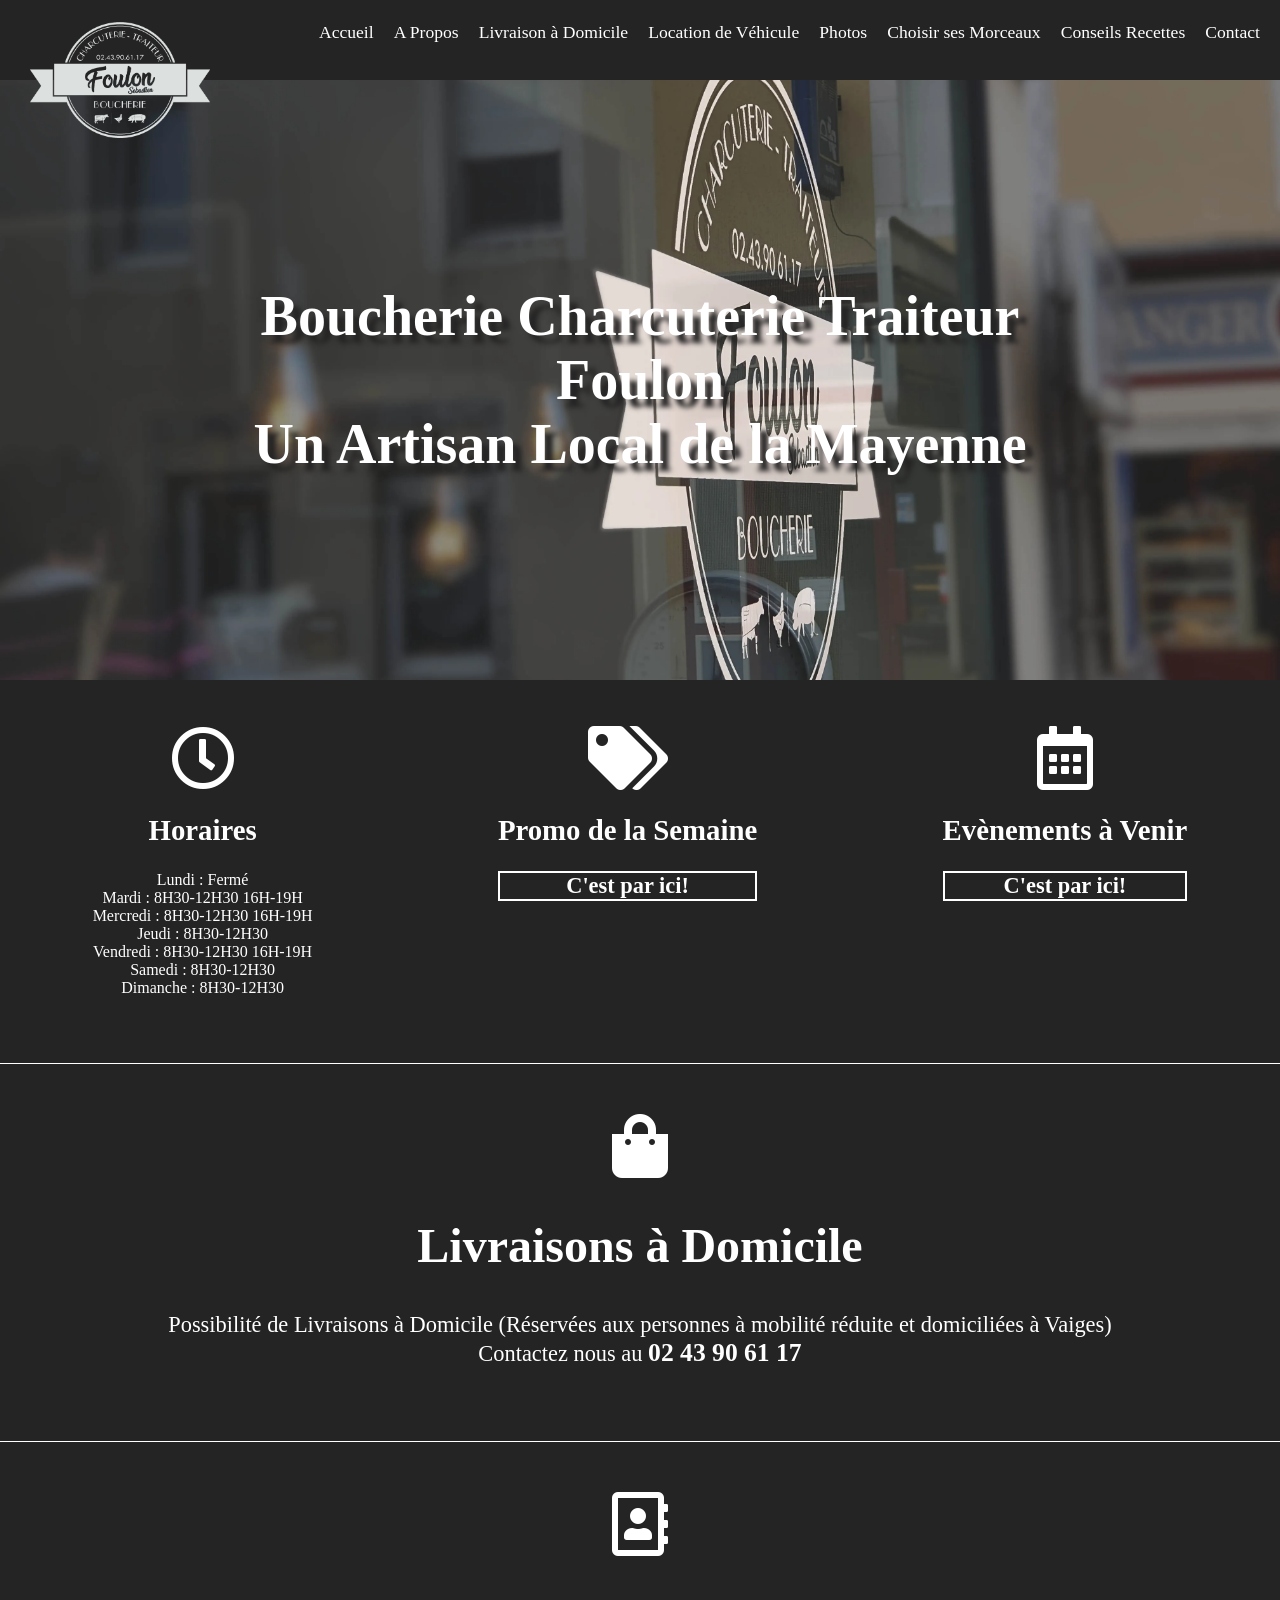
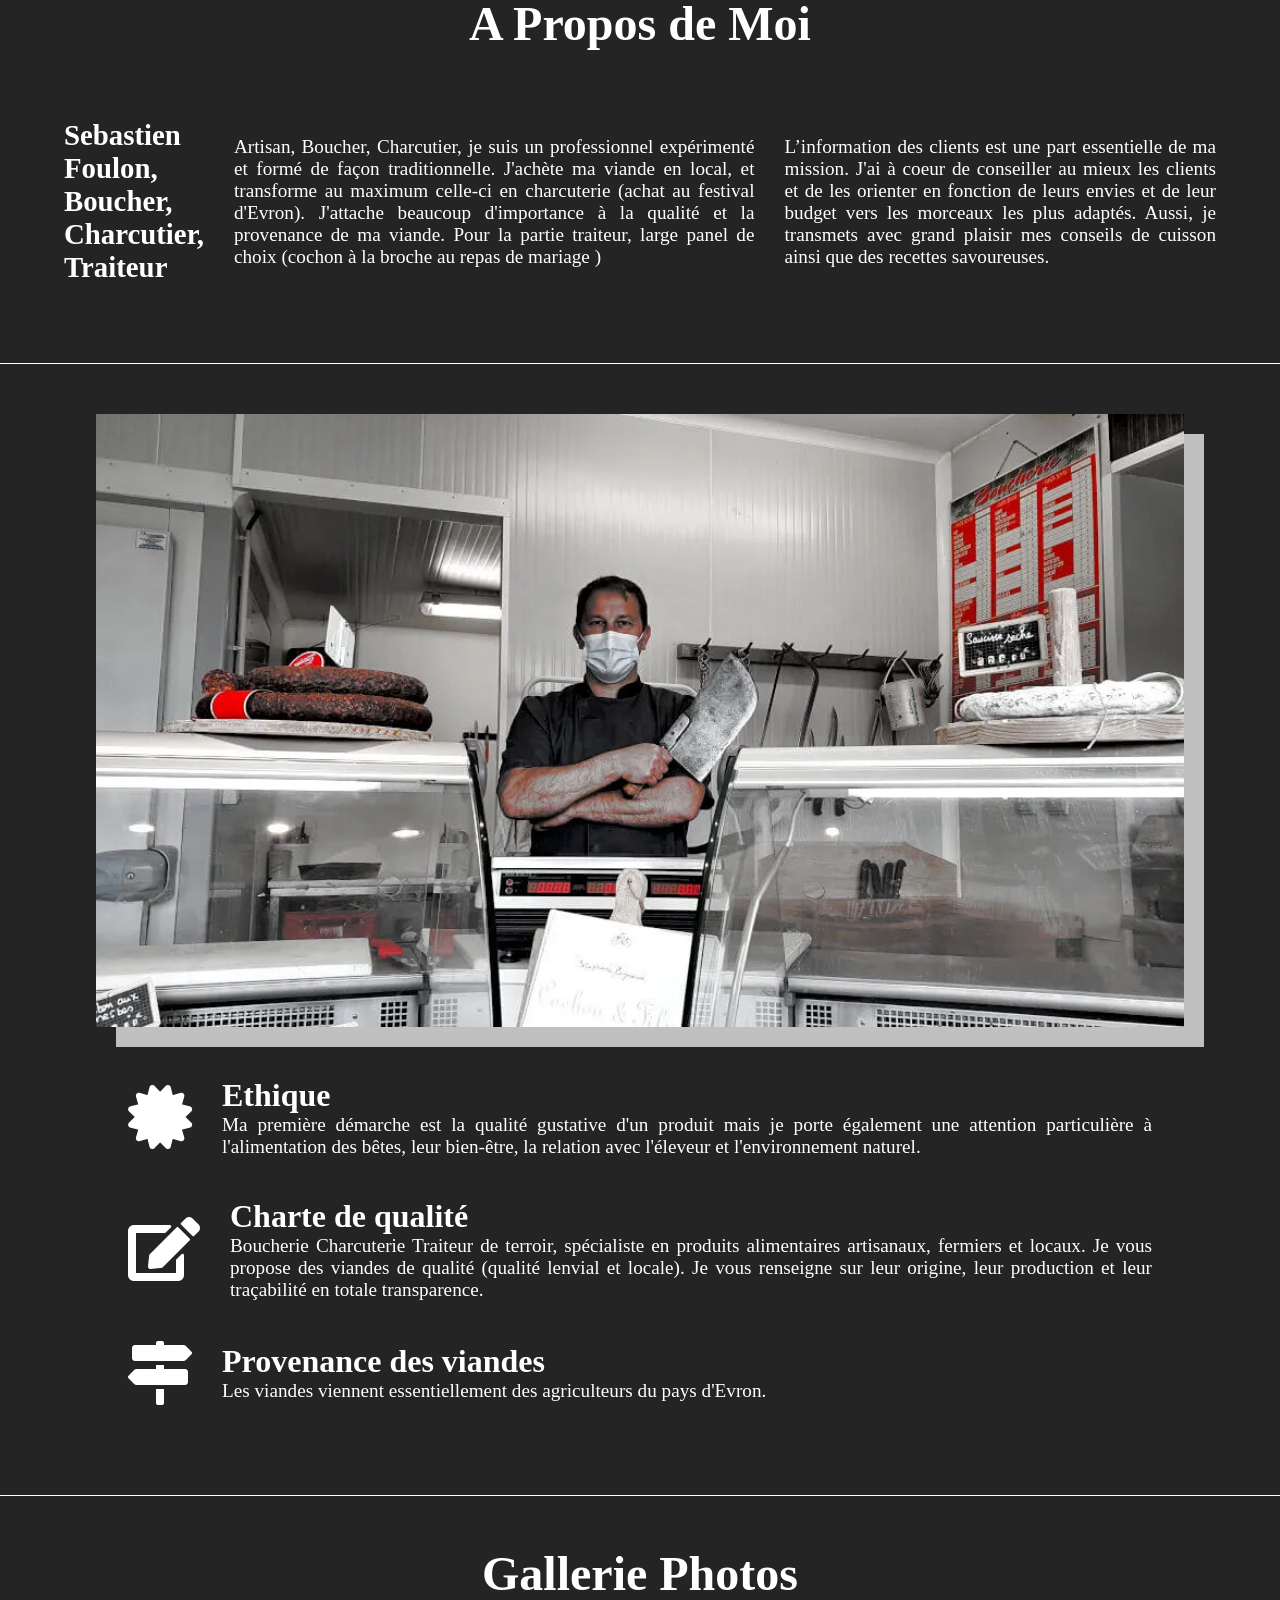
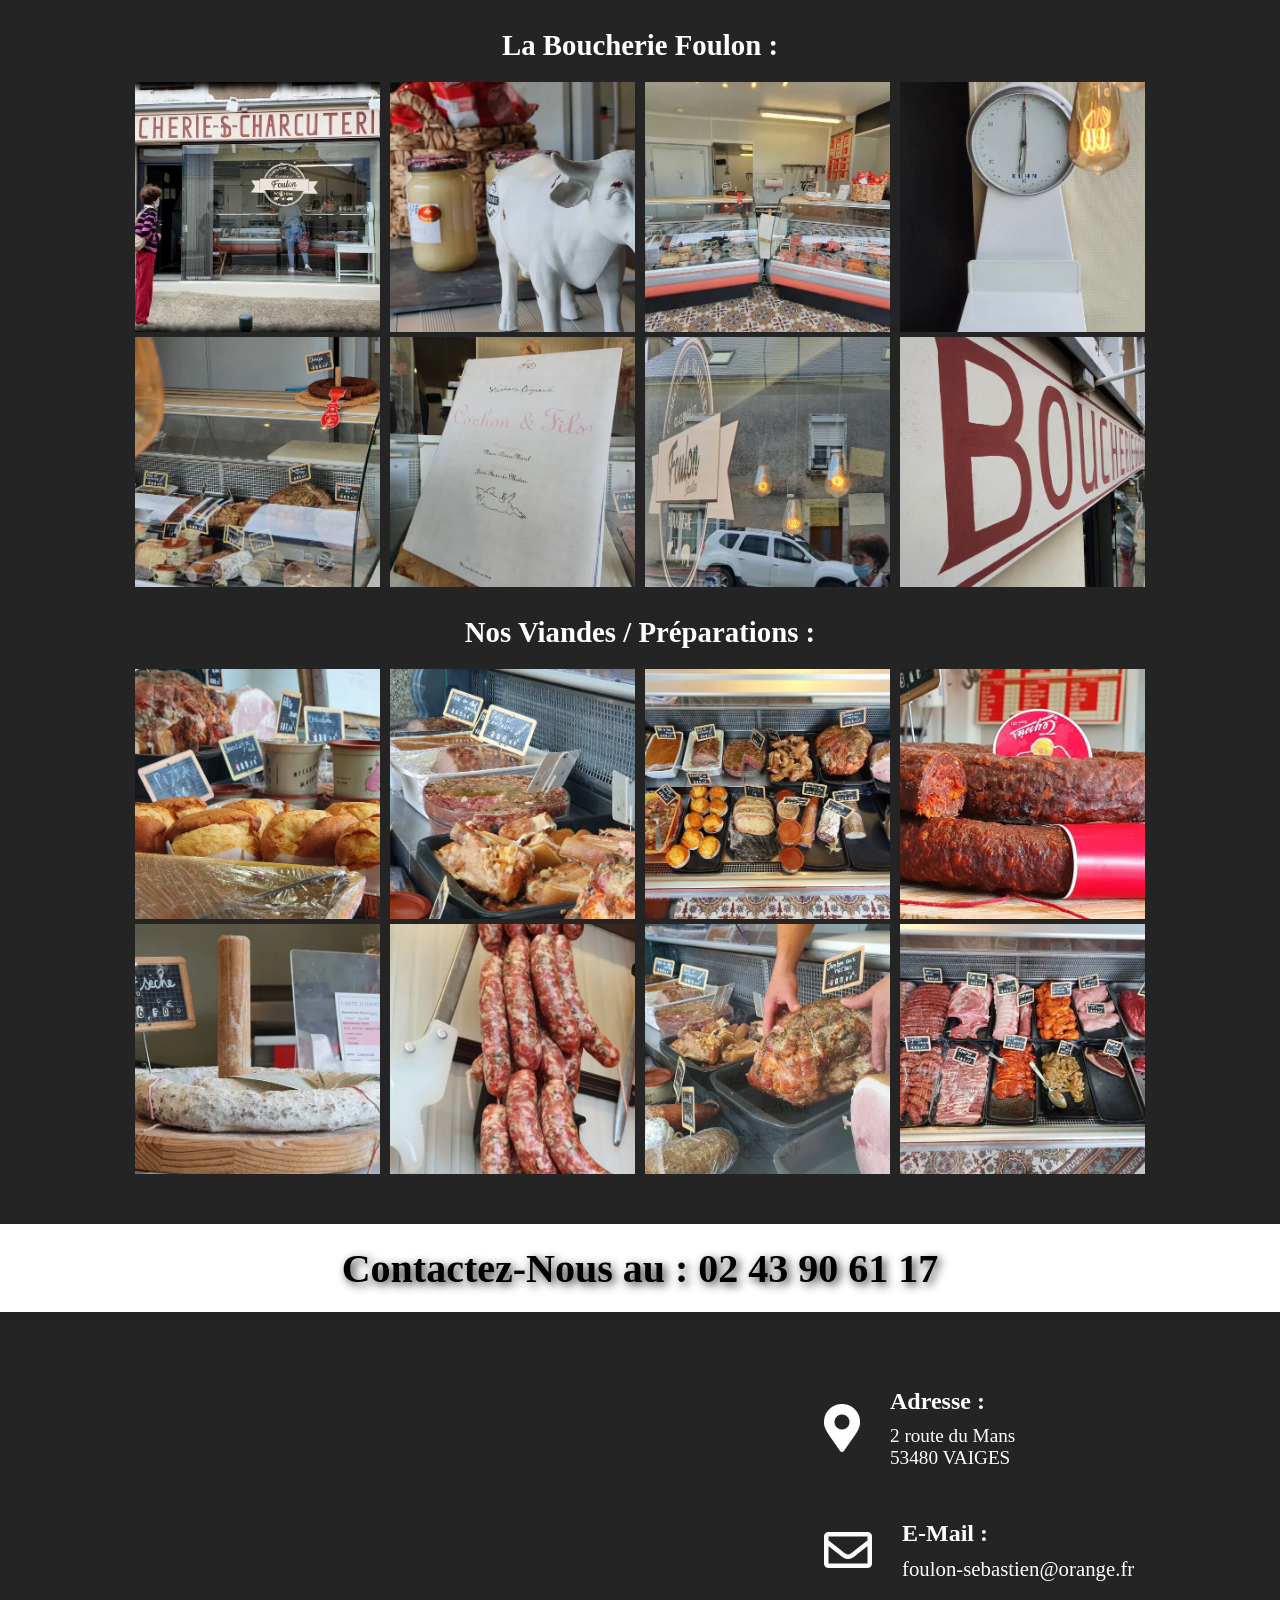
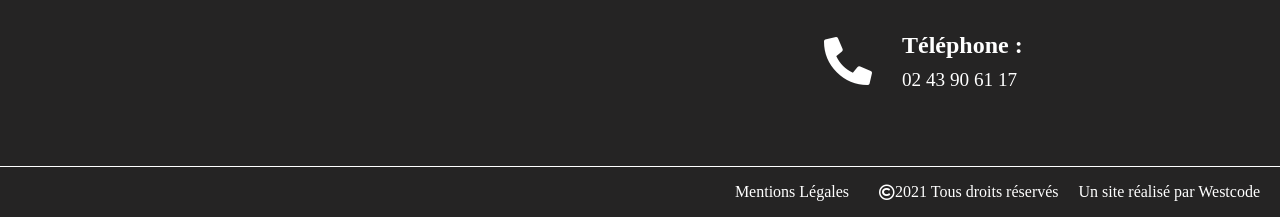
==== index.html @ be4639ea "perf" ====
<!DOCTYPE html>
<html lang="fr">
<head>
    <meta charset="UTF-8">
    <meta name="description" content="Artisan Boucher Charcutier à Vaiges, Sébastien Foulon vous propose une viande locale de qualité! Viandes, Charcuterie, Plats cuisinés, Location de véhicules et services, la Boucherie Foulon reste à votre écoute!">
    <meta name="robots" content="index, follow">
    <link rel="stylesheet" href="./css/style.css" />
    <meta http-equiv="X-UA-Compatible" content="IE=edge">
    <meta name="viewport" content="width=device-width, initial-scale=1.0">
    <link rel="shortcut icon" type="image/png" href="favicon.ico">
    <title>Boucherie Foulon - Vaiges</title>
    <link rel="stylesheet" href="https://use.fontawesome.com/releases/v5.15.4/css/all.css" integrity="sha384-DyZ88mC6Up2uqS4h/KRgHuoeGwBcD4Ng9SiP4dIRy0EXTlnuz47vAwmeGwVChigm" crossorigin="anonymous">
</head>

<body>
    <header>
        <nav id="nav">
            <img id="logo" src="./assets/images/logo.png" alt="Logo de la Boucherie Foulon à Vaiges">
            <ul class="nav__bar">
                <li class="nav__link"><a href="index.html">Accueil</a></li>
                <li class="nav__link"><a href="#about">A Propos</a></li>
                <li class="nav__link"><a href="#delivery">Livraison à Domicile</a></li>
                <li class="nav__link"><a href="location.html">Location de Véhicule</a></li>
                <li class="nav__link"><a href="#gallery">Photos</a></li>
                <li class="nav__link"><a href="viande.html">Choisir ses Morceaux</a></li>
                <li class="nav__link"><a target="_blank" href="https://fr-fr.facebook.com/" rel="noopener">Conseils Recettes</a></li>
                <li class="nav__link"><a href="#map">Contact</a></li>
            </ul>
        </nav>
    </header>

    <main>
        <section class="section-1">
            <img id="vitrine" src="./assets/images/vitrine.webp" alt="Photo de l'ensigne de la Boucherie Foulon à Vaiges qui apparait sur la vitrine">
            <h1>Boucherie Charcuterie Traiteur<br>Foulon<br>Un Artisan Local de la Mayenne</h1>
        </section>

        <section class="section-2">
            <article class="article">
                <i class="far fa-clock"></i>
                <h2>Horaires</h2>
                <ul>
                    <li>Lundi : Fermé</li>
                    <li>Mardi : 8H30-12H30 16H-19H</li>
                    <li>Mercredi : 8H30-12H30 16H-19H</li>
                    <li>Jeudi : 8H30-12H30</li>
                    <li>Vendredi : 8H30-12H30 16H-19H</li>
                    <li>Samedi : 8H30-12H30</li>
                    <li>Dimanche : 8H30-12H30</li>
                </ul>
            </article>
            <article class="article">
                <i class="fas fa-tags"></i>
                <h2>Promo de la Semaine</h2>
                <a target="_blank" href="https://fr-fr.facebook.com/" rel="noopener"><p>C'est par ici!</p></a>
            </article>
            <article class="article">
                <i class="far fa-calendar-alt"></i>
                <h2>Evènements à Venir</h2>
                <a target="_blank" href="https://fr-fr.facebook.com/" rel="noopener"><p>C'est par ici!</p></a>
            </article>
        </section>

        <aside id="delivery">
            <i class="fas fa-shopping-bag"></i>
            <h2>Livraisons à Domicile</h2>
            <p>Possibilité de Livraisons à Domicile (Réservées aux personnes à mobilité réduite et domiciliées à Vaiges)<br>Contactez nous au <span id="phone">02 43 90 61 17</span></p>
        </aside>
        
        <article id="about">
            <i class="far fa-address-book"></i>
            <h2>A Propos de Moi</h2>
            <span id="infos-bloc">
                <h3>Sebastien Foulon,<br>Boucher,<br>Charcutier,<br>Traiteur</h3>
                <p>Artisan, Boucher, Charcutier, je suis un professionnel expérimenté et formé de façon traditionnelle. J'achète ma viande en local, et transforme au maximum celle-ci en charcuterie (achat au festival d'Evron). J'attache beaucoup d'importance à la qualité et la provenance de ma viande. Pour la partie traiteur, large panel de choix (cochon à la broche au repas de mariage )</p>
                <p>L’information des clients est une part essentielle de ma mission. J'ai à coeur de conseiller au mieux les clients et de les orienter en fonction de leurs envies et de leur budget vers les morceaux les plus adaptés. Aussi, je transmets avec grand plaisir mes conseils de cuisson ainsi que des recettes savoureuses.</p>
            </span>
        </article>

        <section id="presentation">
            <img src="./assets/images/seb.webp" alt="Photo de Sebastien, Artisan, Boucher, Charcutier à Vaiges, avec un couteau derrière sa vitrine">
            <aside id="description">
                <article>
                    <i class="fas fa-certificate"></i>
                    <span>
                        <h3>Ethique</h3>
                        <p>Ma première démarche est la qualité gustative d'un produit mais je porte également une attention particulière à l'alimentation des bêtes, leur bien-être, la relation avec l'éleveur et l'environnement naturel.</p>
                    </span>
                </article>
                <article>
                    <i class="fas fa-edit"></i>
                    <span>
                        <h3>Charte de qualité</h3>
                        <p>Boucherie Charcuterie Traiteur de terroir, spécialiste en produits alimentaires artisanaux, fermiers et locaux. Je vous propose des viandes de qualité (qualité lenvial et locale). Je vous renseigne sur leur origine, leur production et leur traçabilité en totale transparence.</p>
                    </span>
                </article>
                <article>
                    <i class="fas fa-map-signs"></i>
                    <span>
                        <h3>Provenance des viandes</h3>
                        <p>Les viandes viennent essentiellement des agriculteurs du pays d'Evron.</p>
                    </span>
                </article>
            </aside>
        </section>

        <section id="gallery">
            <h2>Gallerie Photos</h2>
            <h3>La Boucherie Foulon :</h3>
            <aside>
                <span class="photo-gallery">
                    <a href="./assets/images/gallery-1.webp"><img src="./assets/images/gallery-1.webp" alt="Photo de la devanture de la Boucherie Foulon à Vaiges et des clients"></a>
                </span>
                <span class="photo-gallery">
                     <a href="./assets/images/gallery-2.webp"><img src="./assets/images/gallery-2.webp" alt="Photo d'une vache décorative et de pots de miel artisanaux"></a>
                </span>
                <span class="photo-gallery">
                    <a href="./assets/images/gallery-3.webp"><img src="./assets/images/gallery-3.webp" alt="Photo des deux vitrines à l'intérieure de la boutique où est exposée la viandes et les différentes préparations charcutières"></a>
                </span>
                <span class="photo-gallery">
                     <a href="./assets/images/gallery-4.webp"><img src="./assets/images/gallery-4.webp" alt="Photo de la balance utilisée pour peser la viande et autres préparations artisanales"></a>
                </span>
                <span class="photo-gallery">
                     <a href="./assets/images/gallery-5.webp"><img src="./assets/images/gallery-5.webp" alt="Photo de la vitrine à charcuterie, spécialités de la Mayenne"></a>
                </span>
                <span class="photo-gallery">
                     <a href="./assets/images/gallery-6.webp"><img src="./assets/images/gallery-6.webp" alt="Photo d'un livre de recettes de cochon"></a>
                </span>
                <span class="photo-gallery">
                     <a href="./assets/images/gallery-7.webp"><img src="./assets/images/gallery-7.webp" alt="Photo de la vitre extérieure avec une cliente en reflet"></a>
                </span>
                <span class="photo-gallery">
                     <a href="./assets/images/gallery-8.webp"><img src="./assets/images/gallery-8.webp" alt="Photo de l'enseigne où est écrit le nom de la boucherie"></a>
                </span>
            </aside>
            <h3>Nos Viandes / Préparations :</h3>
            <aside>
                <span class="photo-gallery">
                    <a href="./assets/images/viandes-prepa_1.webp"><img src="./assets/images/viandes-prepa_1.webp" alt="Photo de cakes, rillettes artisanales du Mans et de diverses charcuteries"></a>
                </span>
                <span class="photo-gallery">
                     <a href="./assets/images/viandes-prepa_2.webp"><img src="./assets/images/viandes-prepa_2.webp" alt="Photo de patés et de lards de cochon"></a>
                </span>
                <span class="photo-gallery">
                    <a href="./assets/images/viandes-prepa_3.webp"><img src="./assets/images/viandes-prepa_3.webp" alt="Photo de diverses charcuteries préparées par Seb le boucher de Vaiges"></a>
                </span>
                <span class="photo-gallery">
                     <a href="./assets/images/viandes-prepa_4.webp"><img src="./assets/images/viandes-prepa_4.webp" alt="Photo en gros plan du chorizo maison"></a>
                </span>
                <span class="photo-gallery">
                     <a href="./assets/images/viandes-prepa_5.webp"><img src="./assets/images/viandes-prepa_5.webp" alt="Photo de la saucisse sèche artisanale"></a>
                </span>
                <span class="photo-gallery">
                     <a href="./assets/images/viandes-prepa_6.webp"><img src="./assets/images/viandes-prepa_6.webp" alt="Photo de saucisses aux herbes fraiches suspendues"></a>
                </span>
                <span class="photo-gallery">
                     <a href="./assets/images/viandes-prepa_7.webp"><img src="./assets/images/viandes-prepa_7.webp" alt="Photo de jambon aux herbes fait maison dans la vitrine intérieure"></a>
                </span>
                <span class="photo-gallery">
                     <a href="./assets/images/viandes-prepa_8.webp"><img src="./assets/images/viandes-prepa_8.webp" alt="Photo de l'étale à grillades composée de saucisses, merguez, et grillades variées"></a>
                </span>
            </aside>
        </section>

        <aside id="contact-us">
            <h3>Contactez-Nous au : 02 43 90 61 17</h3>
        </aside>

        <section id="map">
            <aside id="google-map">
                <iframe
            src="https://www.google.com/maps/embed?pb=!1m18!1m12!1m3!1d1141.57971601374!2d-0.4776687274766103!3d48.04026973329755!2m3!1f0!2f0!3f0!3m2!1i1024!2i768!4f13.1!3m3!1m2!1s0x48084d0a7ca2f3f3%3A0x31d3d34b0a101ee0!2sFouion!5e1!3m2!1sfr!2sfr!4v1624625262913!5m2!1sfr!2sfr"
            title="Plan et Adresse de la Boucherie Foulon à Vaiges" width="100%" height="350" frameborder="0" style="border:0"></iframe>
            </aside>
            <aside id="contact-infos">
                <div>
                    <i class="fas fa-map-marker-alt"></i>
                    <span>
                        <h4>Adresse :</h4>
                        <p>2 route du Mans<br>53480 VAIGES</p>
                    </span>
                </div>
                <div>
                    <i class="far fa-envelope"></i>
                    <span>
                        <h4>E-Mail :</h4>
                        <a href="mailto: foulon-sebastien@orange.fr">foulon-sebastien@orange.fr</a>
                    </span>
                </div>
                <div>
                    <i class="fas fa-phone-alt"></i>
                    <span>
                        <h4>Téléphone :</h4>
                        <p>02 43 90 61 17</p>
                    </span>
                </div>
            </aside>
        </section>
    </main>

    <footer>
        <p>Mentions Légales</p>
        <i class="far fa-copyright"></i>
        <p>2021 Tous droits réservés</p>
        <p>Un site réalisé par <a target="_blank" href="https://matvienkoa.github.io/WestCode/" rel="noopener">Westcode</a></p>
    </footer>
    
</body>
</html>
---- css/style.css ----
#nav{background-color:#252424;width:100%;height:80px;display:flex;justify-content:space-between;align-items:center}#nav #logo{position:relative;width:180px;margin-top:80px;margin-left:30px}#nav .nav__bar{display:flex;justify-content:space-around;flex-wrap:wrap;margin-right:20px}#nav .nav__bar .nav__link{color:#fff;font-size:1.1rem;list-style:none;margin-left:20px;margin-bottom:15px}#nav .nav__bar .nav__link a:hover{color:#888}@media(max-width: 1250px){#nav .nav__bar{justify-content:center;padding-top:10px}}@media(max-width: 900px){#nav{height:auto;flex-direction:column}#nav #logo{margin-top:30px;margin-bottom:20px;margin-left:0}#nav .nav__bar{padding:0}}footer{background-color:#252424;color:#fff;display:flex;justify-content:flex-end;align-items:center}footer i{margin-left:10px}footer p{margin-right:20px}@media(max-width: 600px){footer{flex-direction:column;padding-bottom:10px}footer i,footer p{margin:0;padding-top:10px}}body{margin:0;padding:0;max-width:1500px;margin:auto}a{text-decoration:none;color:#fff}#contact-us{text-align:center}#contact-us h3{font-size:2.5rem;margin:20px;text-shadow:3px 3px 10px #252424}#map{background-color:#252424;color:#fff;padding:50px 20px;border-bottom:solid 1px #fff;display:flex}#map #google-map{width:60%}#map #contact-infos{display:flex;flex-direction:column;justify-content:space-around;margin-left:60px}#map #contact-infos div{display:flex;align-items:center}#map #contact-infos div i{font-size:3rem}#map #contact-infos div span{margin-left:30px}#map #contact-infos div span h4{margin:0;font-size:1.5rem;margin-bottom:10px}#map #contact-infos div span p{margin:0;font-size:1.2rem}#map #contact-infos div span a{font-size:1.3rem}#map #contact-infos div span a:hover{font-weight:bold}@media(max-width: 850px){#contact-infos{font-size:2rem}}@media(max-width: 450px){#map{flex-direction:column;align-items:center}#map #google-map{width:95%;margin-bottom:20px}#map #contact-infos{font-size:1.2rem}#map #contact-infos div{padding-top:30px}}.section-1 #vitrine{width:100%;height:600px;object-fit:cover;object-position:center}.section-1 h1{position:relative;bottom:400px;margin:0;text-align:center;color:#fff;font-size:3.5rem;text-shadow:8px 8px 5px #252424}.section-2{background-color:#252424;margin-top:-200px;display:flex;justify-content:space-around;padding-top:50px;padding-bottom:50px;border-bottom:solid 1px #fff}.section-2 .article{color:#fff;text-align:center;margin-left:20px;margin-right:20px}.section-2 .article i{font-size:4rem}.section-2 .article h2{font-size:1.8rem}.section-2 .article ul{list-style:none;padding:0}.section-2 .article a{text-decoration:none;color:#fff}.section-2 .article a p{font-size:1.4rem;font-weight:bold;border:solid 2px #fff;border-width:80%}.section-2 .article a p:hover{color:#000;background-color:#fff;box-shadow:0 0 4px #fff}#delivery{background-color:#252424;color:#fff;padding-top:50px;padding-bottom:50px;text-align:center;border-bottom:solid 1px #fff}#delivery i{font-size:4rem}#delivery h2{font-size:3rem}#delivery p{font-size:1.4rem}#delivery #phone{font-weight:bold;font-size:1.6rem}#about{background-color:#252424;color:#fff;padding-top:50px;padding-bottom:50px;text-align:center;border-bottom:solid 1px #fff}#about i{font-size:4rem}#about h2{font-size:3rem}#about p{font-size:1.2rem}#about #infos-bloc{width:90%;margin:auto;display:flex;justify-content:space-around;align-items:center;text-align:justify}#about #infos-bloc h3{font-size:1.8rem}#about #infos-bloc p{margin-left:30px}#presentation{background-color:#252424;color:#fff;padding-top:50px;padding-bottom:50px;border-bottom:solid 1px #fff}#presentation img{display:block;margin:auto;width:85%;margin-bottom:50px;box-shadow:20px 20px silver}#presentation #description{width:80%;margin:auto;display:flex;flex-direction:column}#presentation #description article{display:flex;align-items:center;margin-bottom:40px}#presentation #description article i{margin-right:30px;font-size:4rem}#presentation #description article span{display:flex;flex-direction:column}#presentation #description article span h3{margin:0;font-size:2rem}#presentation #description article span p{margin:0;font-size:1.2rem;text-align:justify}#gallery{background-color:#252424;color:#fff;padding:50px 30px;border-bottom:solid 1px #fff}#gallery h2{font-size:3rem;text-align:center;margin:0}#gallery h3{font-size:1.8rem;text-align:center;margin-bottom:15px}#gallery aside{display:flex;flex-wrap:wrap;justify-content:center}#gallery aside .photo-gallery,#gallery aside a{width:250px;height:250px;display:flex;margin:2.5px}#gallery aside .photo-gallery img,#gallery aside a img{width:100%;object-fit:cover;object-position:center}#gallery aside .photo-gallery img:hover,#gallery aside a img:hover{opacity:.5}@media(max-width: 850px){.section-1 h1{font-size:2.5rem}.section-2{margin-top:-150px;flex-wrap:wrap}.section-2 article{margin-bottom:30px}#delivery{padding-left:15px;padding-right:15px}#infos-bloc{flex-wrap:wrap}}@media(max-width: 580px){.section-2{margin-top:-240px}}@media(max-width: 450px){.section-1 h1{font-size:1.9rem}.section-2{margin-top:-180px}}#car-rent{background-color:#252424;color:#fff;display:flex;justify-content:space-around;align-items:center;flex-wrap:wrap;border-bottom:solid 1px #fff;padding-bottom:50px;padding-top:50px}#car-rent #car-infos{padding:20px;font-size:1.2rem}#car-rent #car-infos #phone{font-weight:bold;font-size:1.6rem}#car-rent img{max-width:40%;min-width:300px}#roasting-rent{background-color:#252424;color:#fff;display:flex;justify-content:space-around;align-items:center;border-bottom:solid 1px #fff;padding-bottom:50px;padding-top:50px}#roasting-rent #roasting-infos{padding:20px;font-size:1.2rem;max-width:600px}#roasting-rent #roasting-infos h2{font-size:1.5rem}#roasting-rent img{max-width:40%;min-width:300px}@media(max-width: 900px){#car-rent{padding-top:10px}#car-rent img{max-width:70%}#roasting-rent{padding-top:10px;flex-wrap:wrap-reverse}#roasting-rent img{max-width:70%}}#title-meal{margin:0;padding-top:80px;text-align:center;background-color:#252424;color:#fff;font-size:3rem}#beef,#pork,#lamb{background-color:#252424;color:#fff;border-bottom:solid 1px #fff;padding-bottom:50px;padding-top:50px}#beef h2,#pork h2,#lamb h2{text-align:center;padding-bottom:30px;font-size:2rem}#beef img,#pork img,#lamb img{display:block;margin:auto}#beef p,#pork p,#lamb p{width:90%;margin:auto;padding-top:30px;text-align:justify}@media(max-width: 700px){#beef img,#pork img,#lamb img{max-width:80%}#title-meal{font-size:2rem}}/*# sourceMappingURL=style.css.map */
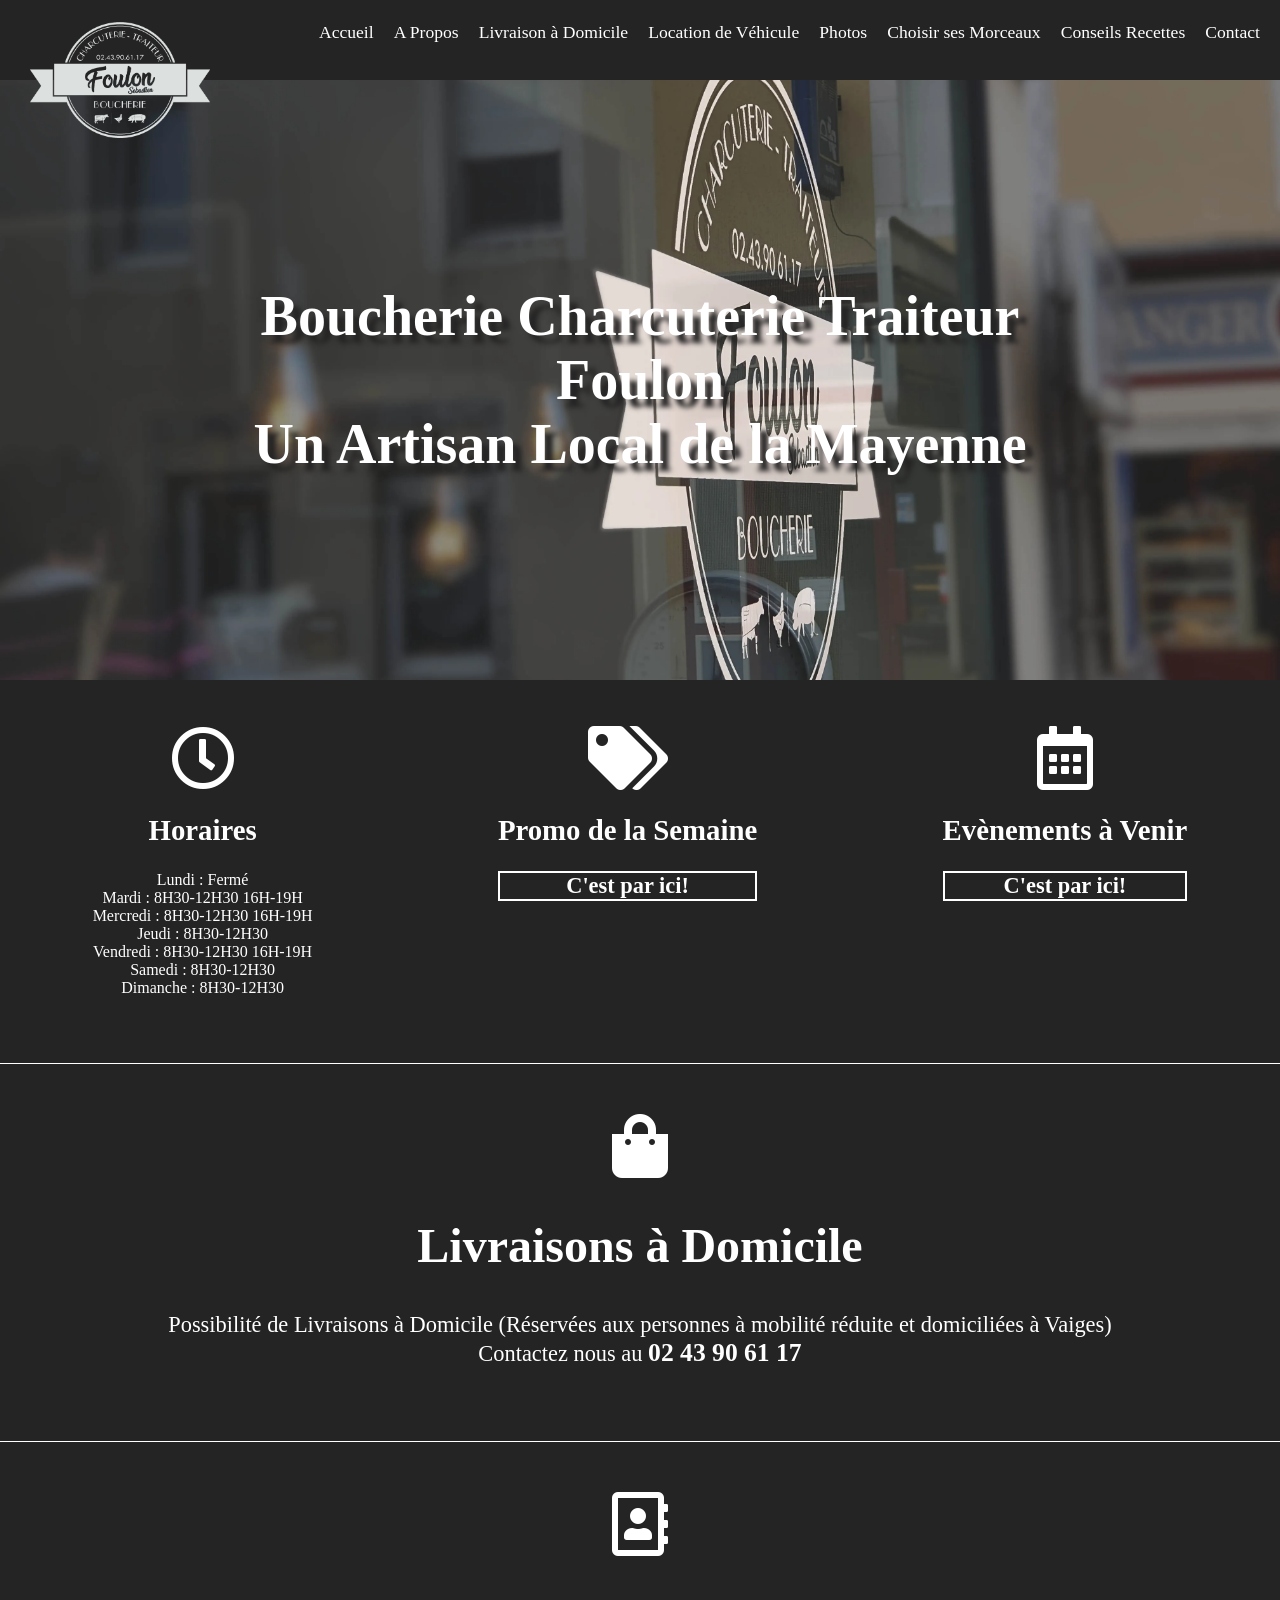
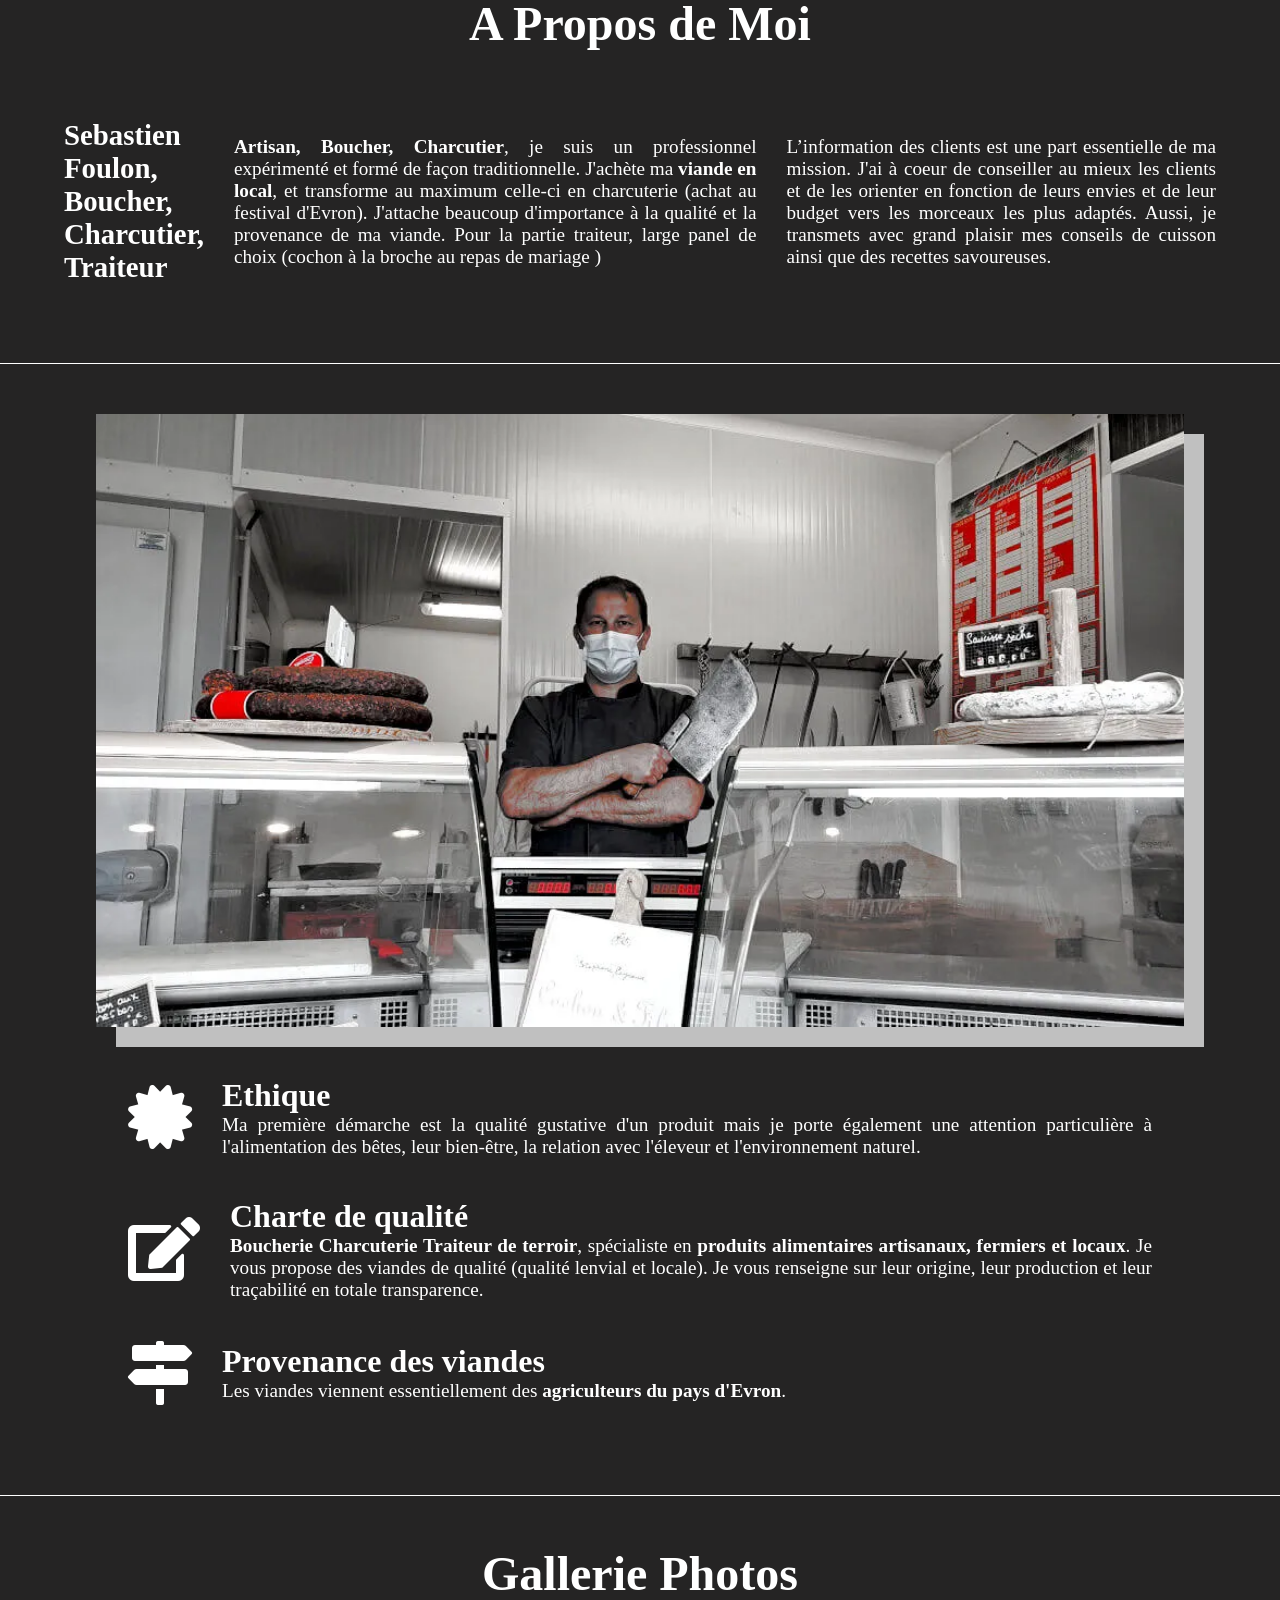
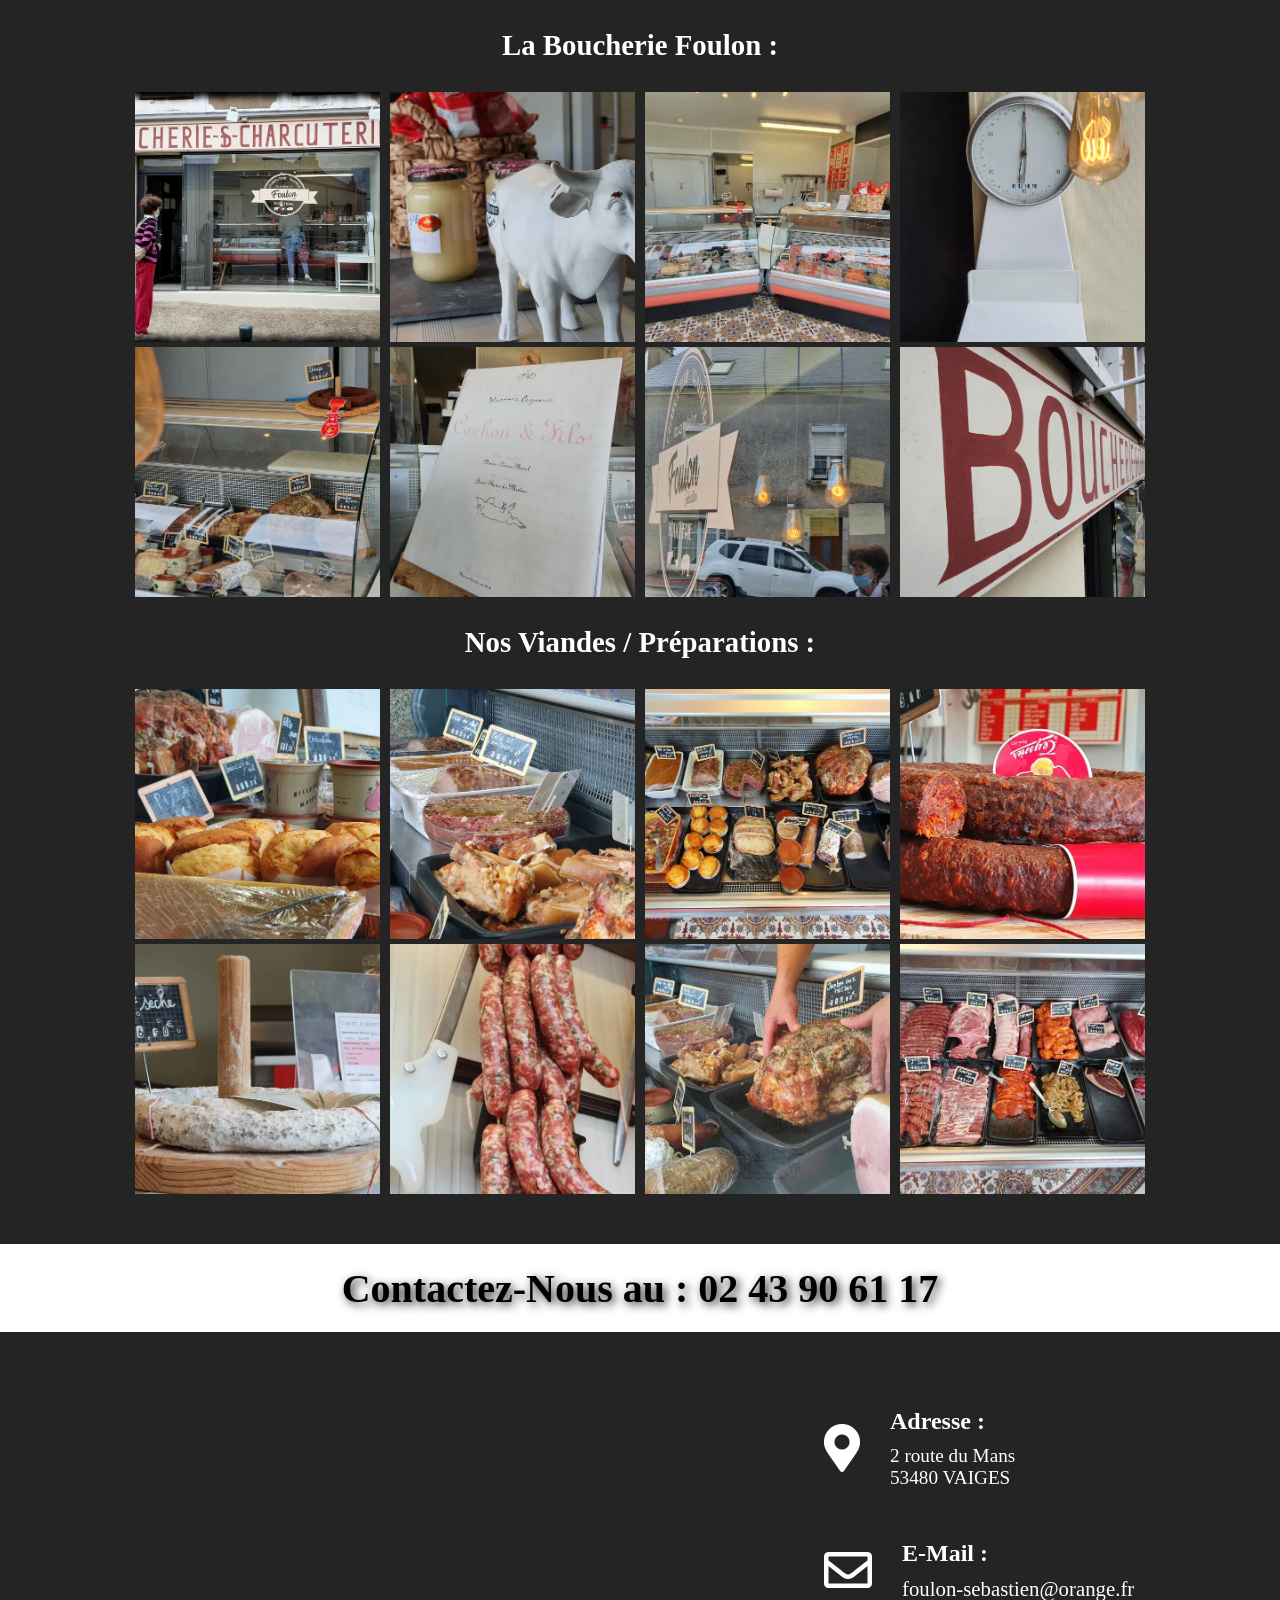
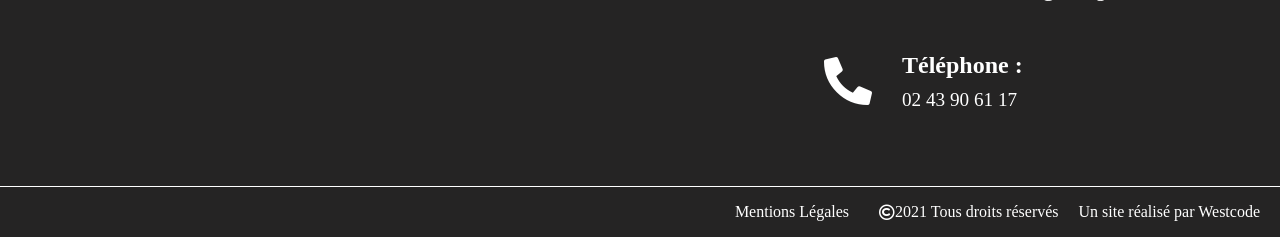
==== commit 06488250: "sass" ====
--- a/index.html
+++ b/index.html
@@ -72,7 +72,7 @@
             <h2>A Propos de Moi</h2>
             <span id="infos-bloc">
                 <h3>Sebastien Foulon,<br>Boucher,<br>Charcutier,<br>Traiteur</h3>
-                <p>Artisan, Boucher, Charcutier, je suis un professionnel expérimenté et formé de façon traditionnelle. J'achète ma viande en local, et transforme au maximum celle-ci en charcuterie (achat au festival d'Evron). J'attache beaucoup d'importance à la qualité et la provenance de ma viande. Pour la partie traiteur, large panel de choix (cochon à la broche au repas de mariage )</p>
+                <p><strong>Artisan, Boucher, Charcutier</strong>, je suis un professionnel expérimenté et formé de façon traditionnelle. J'achète ma <strong>viande en local</strong>, et transforme au maximum celle-ci en charcuterie (achat au festival d'Evron). J'attache beaucoup d'importance à la qualité et la provenance de ma viande. Pour la partie traiteur, large panel de choix (cochon à la broche au repas de mariage )</p>
                 <p>L’information des clients est une part essentielle de ma mission. J'ai à coeur de conseiller au mieux les clients et de les orienter en fonction de leurs envies et de leur budget vers les morceaux les plus adaptés. Aussi, je transmets avec grand plaisir mes conseils de cuisson ainsi que des recettes savoureuses.</p>
             </span>
         </article>
@@ -91,14 +91,14 @@
                     <i class="fas fa-edit"></i>
                     <span>
                         <h3>Charte de qualité</h3>
-                        <p>Boucherie Charcuterie Traiteur de terroir, spécialiste en produits alimentaires artisanaux, fermiers et locaux. Je vous propose des viandes de qualité (qualité lenvial et locale). Je vous renseigne sur leur origine, leur production et leur traçabilité en totale transparence.</p>
+                        <p><strong>Boucherie Charcuterie Traiteur de terroir</strong>, spécialiste en <strong>produits alimentaires artisanaux, fermiers et locaux</strong>. Je vous propose des viandes de qualité (qualité lenvial et locale). Je vous renseigne sur leur origine, leur production et leur traçabilité en totale transparence.</p>
                     </span>
                 </article>
                 <article>
                     <i class="fas fa-map-signs"></i>
                     <span>
                         <h3>Provenance des viandes</h3>
-                        <p>Les viandes viennent essentiellement des agriculteurs du pays d'Evron.</p>
+                        <p>Les viandes viennent essentiellement des <strong>agriculteurs du pays d'Evron</strong>.</p>
                     </span>
                 </article>
             </aside>
--- a/css/style.css
+++ b/css/style.css
@@ -1 +1 @@
-#nav{background-color:#252424;width:100%;height:80px;display:flex;justify-content:space-between;align-items:center}#nav #logo{position:relative;width:180px;margin-top:80px;margin-left:30px}#nav .nav__bar{display:flex;justify-content:space-around;flex-wrap:wrap;margin-right:20px}#nav .nav__bar .nav__link{color:#fff;font-size:1.1rem;list-style:none;margin-left:20px;margin-bottom:15px}#nav .nav__bar .nav__link a:hover{color:#888}@media(max-width: 1250px){#nav .nav__bar{justify-content:center;padding-top:10px}}@media(max-width: 900px){#nav{height:auto;flex-direction:column}#nav #logo{margin-top:30px;margin-bottom:20px;margin-left:0}#nav .nav__bar{padding:0}}footer{background-color:#252424;color:#fff;display:flex;justify-content:flex-end;align-items:center}footer i{margin-left:10px}footer p{margin-right:20px}@media(max-width: 600px){footer{flex-direction:column;padding-bottom:10px}footer i,footer p{margin:0;padding-top:10px}}body{margin:0;padding:0;max-width:1500px;margin:auto}a{text-decoration:none;color:#fff}#contact-us{text-align:center}#contact-us h3{font-size:2.5rem;margin:20px;text-shadow:3px 3px 10px #252424}#map{background-color:#252424;color:#fff;padding:50px 20px;border-bottom:solid 1px #fff;display:flex}#map #google-map{width:60%}#map #contact-infos{display:flex;flex-direction:column;justify-content:space-around;margin-left:60px}#map #contact-infos div{display:flex;align-items:center}#map #contact-infos div i{font-size:3rem}#map #contact-infos div span{margin-left:30px}#map #contact-infos div span h4{margin:0;font-size:1.5rem;margin-bottom:10px}#map #contact-infos div span p{margin:0;font-size:1.2rem}#map #contact-infos div span a{font-size:1.3rem}#map #contact-infos div span a:hover{font-weight:bold}@media(max-width: 850px){#contact-infos{font-size:2rem}}@media(max-width: 450px){#map{flex-direction:column;align-items:center}#map #google-map{width:95%;margin-bottom:20px}#map #contact-infos{font-size:1.2rem}#map #contact-infos div{padding-top:30px}}.section-1 #vitrine{width:100%;height:600px;object-fit:cover;object-position:center}.section-1 h1{position:relative;bottom:400px;margin:0;text-align:center;color:#fff;font-size:3.5rem;text-shadow:8px 8px 5px #252424}.section-2{background-color:#252424;margin-top:-200px;display:flex;justify-content:space-around;padding-top:50px;padding-bottom:50px;border-bottom:solid 1px #fff}.section-2 .article{color:#fff;text-align:center;margin-left:20px;margin-right:20px}.section-2 .article i{font-size:4rem}.section-2 .article h2{font-size:1.8rem}.section-2 .article ul{list-style:none;padding:0}.section-2 .article a{text-decoration:none;color:#fff}.section-2 .article a p{font-size:1.4rem;font-weight:bold;border:solid 2px #fff;border-width:80%}.section-2 .article a p:hover{color:#000;background-color:#fff;box-shadow:0 0 4px #fff}#delivery{background-color:#252424;color:#fff;padding-top:50px;padding-bottom:50px;text-align:center;border-bottom:solid 1px #fff}#delivery i{font-size:4rem}#delivery h2{font-size:3rem}#delivery p{font-size:1.4rem}#delivery #phone{font-weight:bold;font-size:1.6rem}#about{background-color:#252424;color:#fff;padding-top:50px;padding-bottom:50px;text-align:center;border-bottom:solid 1px #fff}#about i{font-size:4rem}#about h2{font-size:3rem}#about p{font-size:1.2rem}#about #infos-bloc{width:90%;margin:auto;display:flex;justify-content:space-around;align-items:center;text-align:justify}#about #infos-bloc h3{font-size:1.8rem}#about #infos-bloc p{margin-left:30px}#presentation{background-color:#252424;color:#fff;padding-top:50px;padding-bottom:50px;border-bottom:solid 1px #fff}#presentation img{display:block;margin:auto;width:85%;margin-bottom:50px;box-shadow:20px 20px silver}#presentation #description{width:80%;margin:auto;display:flex;flex-direction:column}#presentation #description article{display:flex;align-items:center;margin-bottom:40px}#presentation #description article i{margin-right:30px;font-size:4rem}#presentation #description article span{display:flex;flex-direction:column}#presentation #description article span h3{margin:0;font-size:2rem}#presentation #description article span p{margin:0;font-size:1.2rem;text-align:justify}#gallery{background-color:#252424;color:#fff;padding:50px 30px;border-bottom:solid 1px #fff}#gallery h2{font-size:3rem;text-align:center;margin:0}#gallery h3{font-size:1.8rem;text-align:center;margin-bottom:15px}#gallery aside{display:flex;flex-wrap:wrap;justify-content:center}#gallery aside .photo-gallery,#gallery aside a{width:250px;height:250px;display:flex;margin:2.5px}#gallery aside .photo-gallery img,#gallery aside a img{width:100%;object-fit:cover;object-position:center}#gallery aside .photo-gallery img:hover,#gallery aside a img:hover{opacity:.5}@media(max-width: 850px){.section-1 h1{font-size:2.5rem}.section-2{margin-top:-150px;flex-wrap:wrap}.section-2 article{margin-bottom:30px}#delivery{padding-left:15px;padding-right:15px}#infos-bloc{flex-wrap:wrap}}@media(max-width: 580px){.section-2{margin-top:-240px}}@media(max-width: 450px){.section-1 h1{font-size:1.9rem}.section-2{margin-top:-180px}}#car-rent{background-color:#252424;color:#fff;display:flex;justify-content:space-around;align-items:center;flex-wrap:wrap;border-bottom:solid 1px #fff;padding-bottom:50px;padding-top:50px}#car-rent #car-infos{padding:20px;font-size:1.2rem}#car-rent #car-infos #phone{font-weight:bold;font-size:1.6rem}#car-rent img{max-width:40%;min-width:300px}#roasting-rent{background-color:#252424;color:#fff;display:flex;justify-content:space-around;align-items:center;border-bottom:solid 1px #fff;padding-bottom:50px;padding-top:50px}#roasting-rent #roasting-infos{padding:20px;font-size:1.2rem;max-width:600px}#roasting-rent #roasting-infos h2{font-size:1.5rem}#roasting-rent img{max-width:40%;min-width:300px}@media(max-width: 900px){#car-rent{padding-top:10px}#car-rent img{max-width:70%}#roasting-rent{padding-top:10px;flex-wrap:wrap-reverse}#roasting-rent img{max-width:70%}}#title-meal{margin:0;padding-top:80px;text-align:center;background-color:#252424;color:#fff;font-size:3rem}#beef,#pork,#lamb{background-color:#252424;color:#fff;border-bottom:solid 1px #fff;padding-bottom:50px;padding-top:50px}#beef h2,#pork h2,#lamb h2{text-align:center;padding-bottom:30px;font-size:2rem}#beef img,#pork img,#lamb img{display:block;margin:auto}#beef p,#pork p,#lamb p{width:90%;margin:auto;padding-top:30px;text-align:justify}@media(max-width: 700px){#beef img,#pork img,#lamb img{max-width:80%}#title-meal{font-size:2rem}}/*# sourceMappingURL=style.css.map */
+#nav{background-color:#252424;width:100%;height:80px;display:flex;justify-content:space-between;align-items:center}#nav #logo{position:relative;width:180px;margin-top:80px;margin-left:30px}#nav .nav__bar{display:flex;justify-content:space-around;flex-wrap:wrap;margin-right:20px}#nav .nav__bar .nav__link{color:#fff;font-size:1.1rem;list-style:none;margin-left:20px;margin-bottom:15px}#nav .nav__bar .nav__link a:hover{color:#888}@media(max-width: 1250px){#nav .nav__bar{justify-content:center;padding-top:10px}}@media(max-width: 900px){#nav{height:auto;flex-direction:column}#nav #logo{margin-top:30px;margin-bottom:20px;margin-left:0}#nav .nav__bar{padding:0}}footer{background-color:#252424;color:#fff;display:flex;justify-content:flex-end;align-items:center}footer i{margin-left:10px}footer p{margin-right:20px}@media(max-width: 600px){footer{flex-direction:column;padding-bottom:10px}footer i,footer p{margin:0;padding-top:10px}}body{margin:0;padding:0;max-width:1500px;margin:auto}a{text-decoration:none;color:#fff}#contact-us{text-align:center}#contact-us h3{font-size:2.5rem;margin:20px;text-shadow:3px 3px 10px #252424}#map{background-color:#252424;color:#fff;padding:50px 20px;border-bottom:solid 1px #fff;display:flex}#map #google-map{width:60%}#map #contact-infos{display:flex;flex-direction:column;justify-content:space-around;margin-left:60px}#map #contact-infos div{display:flex;align-items:center}#map #contact-infos div i{font-size:3rem}#map #contact-infos div span{margin-left:30px}#map #contact-infos div span h4{margin:0;font-size:1.5rem;margin-bottom:10px}#map #contact-infos div span p{margin:0;font-size:1.2rem}#map #contact-infos div span a{font-size:1.3rem}#map #contact-infos div span a:hover{font-weight:bold}@media(max-width: 850px){#contact-infos{font-size:2rem}}@media(max-width: 450px){#map{flex-direction:column;align-items:center}#map #google-map{width:95%;margin-bottom:20px}#map #contact-infos{font-size:1.2rem}#map #contact-infos div{padding-top:30px}}.section-1 #vitrine{width:100%;height:600px;object-fit:cover;object-position:center}.section-1 h1{position:relative;bottom:400px;margin:0;text-align:center;color:#fff;font-size:3.5rem;text-shadow:8px 8px 5px #252424}.section-2{background-color:#252424;margin-top:-200px;display:flex;justify-content:space-around;padding-top:50px;padding-bottom:50px;border-bottom:solid 1px #fff}.section-2 .article{color:#fff;text-align:center;margin-left:20px;margin-right:20px}.section-2 .article i{font-size:4rem}.section-2 .article h2{font-size:1.8rem}.section-2 .article ul{list-style:none;padding:0}.section-2 .article a{text-decoration:none;color:#fff}.section-2 .article a p{font-size:1.4rem;font-weight:bold;border:solid 2px #fff;border-width:80%}.section-2 .article a p:hover{color:#000;background-color:#fff;box-shadow:0 0 4px #fff}#delivery{background-color:#252424;color:#fff;padding-top:50px;padding-bottom:50px;text-align:center;border-bottom:solid 1px #fff}#delivery i{font-size:4rem}#delivery h2{font-size:3rem}#delivery p{font-size:1.4rem}#delivery #phone{font-weight:bold;font-size:1.6rem}#about{background-color:#252424;color:#fff;padding-top:50px;padding-bottom:50px;text-align:center;border-bottom:solid 1px #fff}#about i{font-size:4rem}#about h2{font-size:3rem}#about p{font-size:1.2rem}#about #infos-bloc{width:90%;margin:auto;display:flex;justify-content:space-around;align-items:center;text-align:justify}#about #infos-bloc h3{font-size:1.8rem}#about #infos-bloc p{margin-left:30px}#presentation{background-color:#252424;color:#fff;padding-top:50px;padding-bottom:50px;border-bottom:solid 1px #fff}#presentation img{display:block;margin:auto;width:85%;margin-bottom:50px;box-shadow:20px 20px silver}#presentation #description{width:80%;margin:auto;display:flex;flex-direction:column}#presentation #description article{display:flex;align-items:center;margin-bottom:40px}#presentation #description article i{margin-right:30px;font-size:4rem}#presentation #description article span{display:flex;flex-direction:column}#presentation #description article span h3{margin:0;font-size:2rem}#presentation #description article span p{margin:0;font-size:1.2rem;text-align:justify}#gallery{background-color:#252424;color:#fff;padding:50px 30px;border-bottom:solid 1px #fff}#gallery h2{font-size:3rem;text-align:center;margin:0}#gallery h3{font-size:1.8rem;text-align:center;margin-bottom:25px}#gallery aside{display:flex;flex-wrap:wrap;justify-content:center}#gallery aside .photo-gallery,#gallery aside a{width:250px;height:250px;display:flex;margin:2.5px}#gallery aside .photo-gallery img,#gallery aside a img{width:100%;object-fit:cover;object-position:center}#gallery aside .photo-gallery img:hover,#gallery aside a img:hover{opacity:.5}@media(max-width: 850px){.section-1 h1{font-size:2.5rem}.section-2{margin-top:-150px;flex-wrap:wrap}.section-2 article{margin-bottom:30px}#delivery{padding-left:15px;padding-right:15px}#infos-bloc{flex-wrap:wrap}}@media(max-width: 580px){.section-2{margin-top:-240px}}@media(max-width: 450px){.section-1 h1{font-size:1.9rem}.section-2{margin-top:-180px}}#car-rent{background-color:#252424;color:#fff;display:flex;justify-content:space-around;align-items:center;flex-wrap:wrap;border-bottom:solid 1px #fff;padding-top:50px;padding-bottom:50px}#car-rent #car-infos{padding:20px;font-size:1.2rem}#car-rent #car-infos #phone{font-weight:bold;font-size:1.6rem}#car-rent img{max-width:40%;min-width:300px}#roasting-rent{background-color:#252424;color:#fff;display:flex;justify-content:space-around;align-items:center;border-bottom:solid 1px #fff;padding-top:50px;padding-bottom:50px}#roasting-rent #roasting-infos{padding:20px;font-size:1.2rem;max-width:600px}#roasting-rent #roasting-infos h2{font-size:1.5rem}#roasting-rent img{max-width:40%;min-width:300px}@media(max-width: 900px){#car-rent{padding-top:10px}#car-rent img{max-width:70%}#roasting-rent{padding-top:10px;flex-wrap:wrap-reverse}#roasting-rent img{max-width:70%}}#title-meal{margin:0;padding-top:80px;text-align:center;background-color:#252424;color:#fff;font-size:3rem}#beef,#pork,#lamb{background-color:#252424;color:#fff;border-bottom:solid 1px #fff;padding-top:50px;padding-bottom:50px}#beef h2,#pork h2,#lamb h2{text-align:center;padding-bottom:30px;font-size:2rem}#beef img,#pork img,#lamb img{display:block;margin:auto}#beef p,#pork p,#lamb p{width:90%;margin:auto;padding-top:30px;text-align:justify}@media(max-width: 700px){#beef img,#pork img,#lamb img{max-width:80%}#title-meal{font-size:2rem}}/*# sourceMappingURL=style.css.map */
